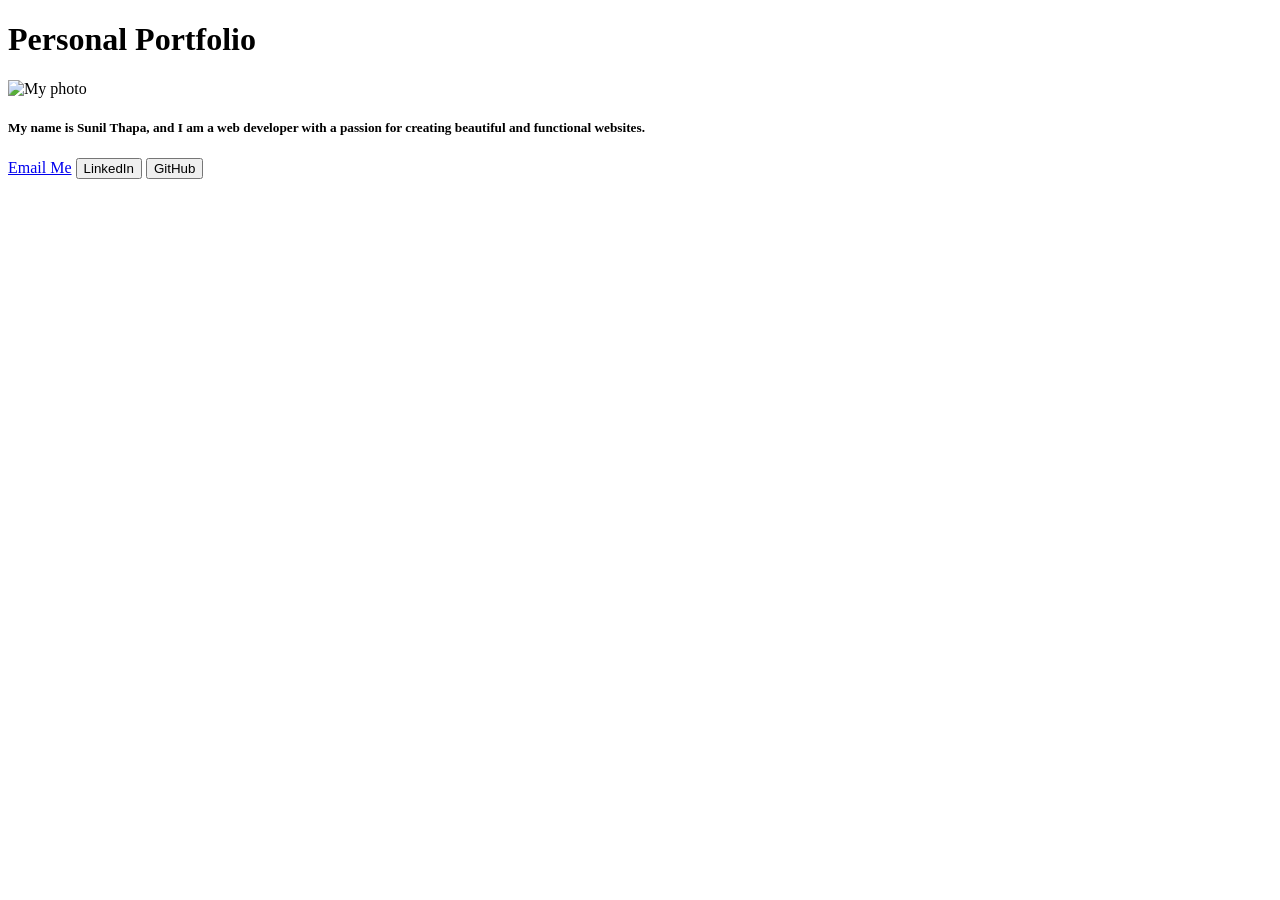
==== index.html @ ee16e1cf "Add files via upload" ====
<!doctype html>
<html lang="en">
  <head>
    <meta charset="UTF-8" />
    <meta name="viewport" content="width=device-width, initial-scale=1.0" />
    <title>Document</title>
  </head>
  <body>
    <div class="Personal portfolio">
      <h1>Personal Portfolio</h1>
      <img src="image.html.jpg" alt="My photo" width="80" height="50" />
          <h5><p>My name is Sunil Thapa, and I am a web developer with a passion for
          creating beautiful and functional websites.</p></h5>
      <a href="mailto:sunilchhetrri@gmail.com"class="btn btn-primary">Email Me</a>
      <button class="btn btn-primary" onclick="window.location.href='https://www.linkedin.com/in/sunil-thapa-2b0a1b1b3/'">LinkedIn</button>
      <button class="btn btn-primary" onclick="window.location.href='https://github.com/sunilthapa'">GitHub</button>

    </div>
  </body>
</html>
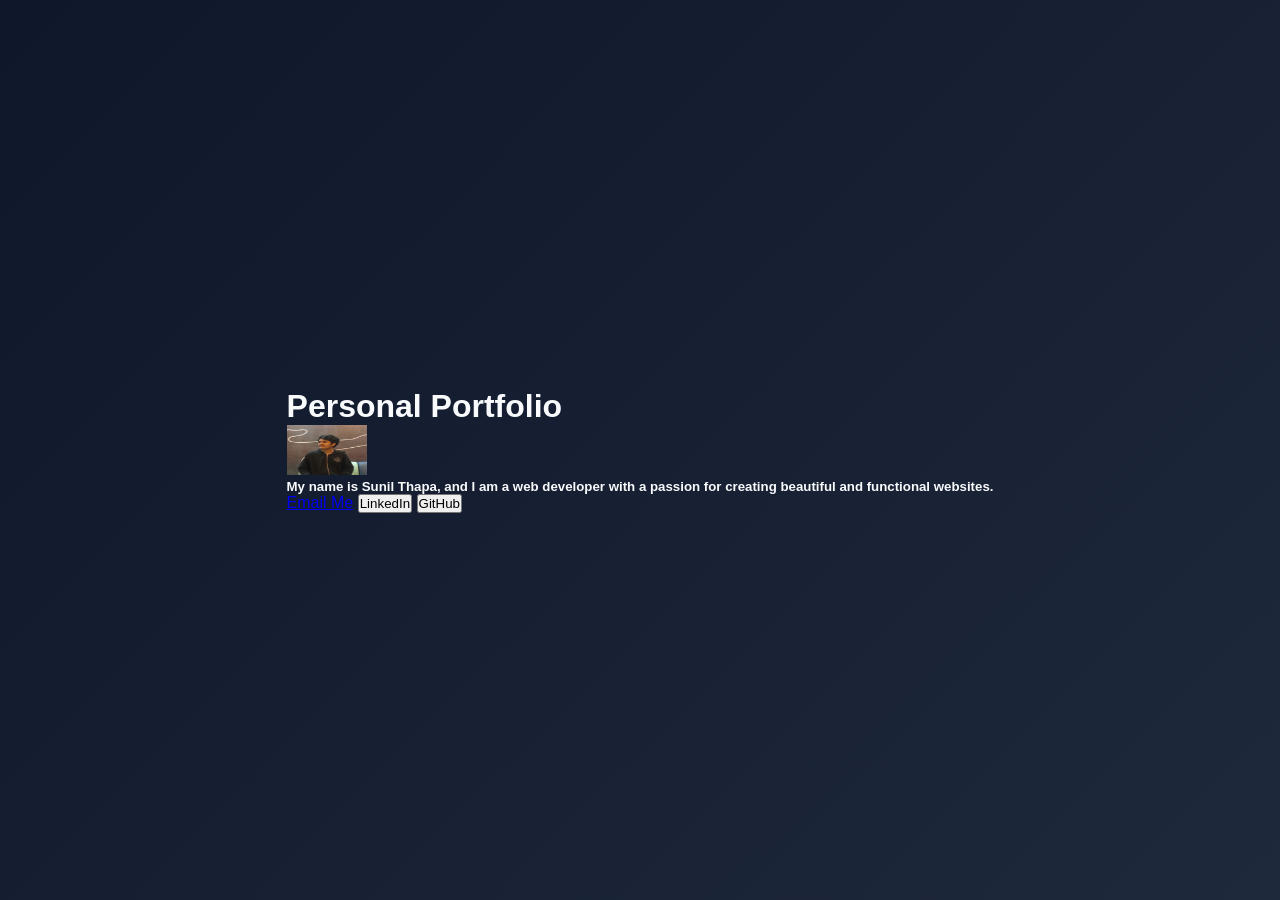
==== commit e0d45a84: "Add files via upload" ====
--- a/index.html
+++ b/index.html
@@ -4,11 +4,12 @@
     <meta charset="UTF-8" />
     <meta name="viewport" content="width=device-width, initial-scale=1.0" />
     <title>Document</title>
+    <link rel="stylesheet" href="CssStylesheet.css"/>
   </head>
   <body>
     <div class="Personal portfolio">
       <h1>Personal Portfolio</h1>
-      <img src="image.html.jpg" alt="My photo" width="80" height="50" />
+      <img src="My image.jpg" alt="My photo" width="80" height="50" />
           <h5><p>My name is Sunil Thapa, and I am a web developer with a passion for
           creating beautiful and functional websites.</p></h5>
       <a href="mailto:sunilchhetrri@gmail.com"class="btn btn-primary">Email Me</a>
--- a/CssStylesheet.css
+++ b/CssStylesheet.css
@@ -0,0 +1,112 @@
+
+/* Reset & Modern Base Styles */
+* {
+  margin: 0;
+  padding: 0;
+  box-sizing: border-box;
+  font-family: 'Inter', -apple-system, BlinkMacSystemFont, 'Segoe UI', Roboto, sans-serif;
+}
+
+body {
+  min-height: 100vh;
+  display: flex;
+  justify-content: center;
+  align-items: center;
+  background: linear-gradient(135deg, #0f172a 0%, #1e293b 100%);
+  color: #f8fafc;
+  padding: 20px;
+}
+
+/* Portfolio Card Container */
+.Personal-portfolio {
+  background: rgba(30, 41, 59, 0.7);
+  backdrop-filter: blur(12px);
+  -webkit-backdrop-filter: blur(12px);
+  border: 1px solid rgba(9, 178, 130, 0.1);
+  border-radius: 20px;
+  padding: 40px 30px;
+  max-width: 480px;
+  width: 100%;
+  text-align: center;
+  box-shadow: 0 20px 40px rgba(86, 4, 249, 0.553);
+  animation: cardFadeIn 0.8s cubic-bezier(0.16, 1, 0.3, 1) forwards;
+}
+
+/* Heading */
+.Personal-portfolio h1 {
+  font-size: 2rem;
+  font-weight: 700;
+  margin-bottom: 24px;
+  background: linear-gradient(135deg, #38bdf8 0%, #818cf8 100%);
+  -webkit-background-clip: text;
+  -webkit-text-fill-color: transparent;
+}
+
+/* Profile Image */
+.Personal-portfolio img {
+  width: 110px;
+  height: 110px;
+  object-fit: cover;
+  border-radius: 50%;
+  border: 3px solid #5b0bfb;
+  box-shadow: 0 0 20px rgba(8, 114, 221, 0.3);
+  transition: transform 0.4s ease, box-shadow 0.4s ease;
+  margin-bottom: 20px;
+}
+
+.Personal-portfolio img:hover {
+  transform: scale(1.08) rotate(3deg);
+  box-shadow: 0 0 30px rgba(34, 237, 7, 0.6);
+}
+
+/* Bio Description Paragraph */
+.Personal-portfolio p {
+  font-size: 1rem;
+  line-height: 1.6;
+  color: #cbd5e1;
+  font-weight: 400;
+  margin-bottom: 28px;
+}
+
+/* Button Group Base Layout */
+.Personal-portfolio button {
+  display: block;
+  width: 100%;
+  padding: 12px 24px;
+  margin: 10px 0;
+  border: none;
+  border-radius: 12px;
+  font-size: 0.95rem;
+  font-weight: 600;
+  cursor: pointer;
+  color: #ffffff;
+  background: linear-gradient(135deg, #14363c 0%, #331dd8 100%);
+  box-shadow: 0 4px 14px rgba(0, 5, 14, 0.205);
+  transition: all 0.3s cubic-bezier(0.4, 0, 0.2, 1);
+  position: relative;
+  overflow: hidden;
+}
+
+/* Button Hover & Active States */
+.Personal-portfolio button:hover {
+  transform: translateY(-3px);
+  box-shadow: 0 8px 22px rgba(37, 99, 235, 0.5);
+  background: linear-gradient(135deg, #3b82f6 0%, #2563eb 100%);
+}
+
+.Personal-portfolio button:active {
+  transform: translateY(-1px);
+  box-shadow: 0 4px 12px rgba(37, 99, 235, 0.4);
+}
+
+/* Keyframe Animations */
+@keyframes cardFadeIn {
+  from {
+    opacity: 0;
+    transform: translateY(30px) scale(0.95);
+  }
+  to {
+    opacity: 1;
+    transform: translateY(0) scale(1);
+  }
+}
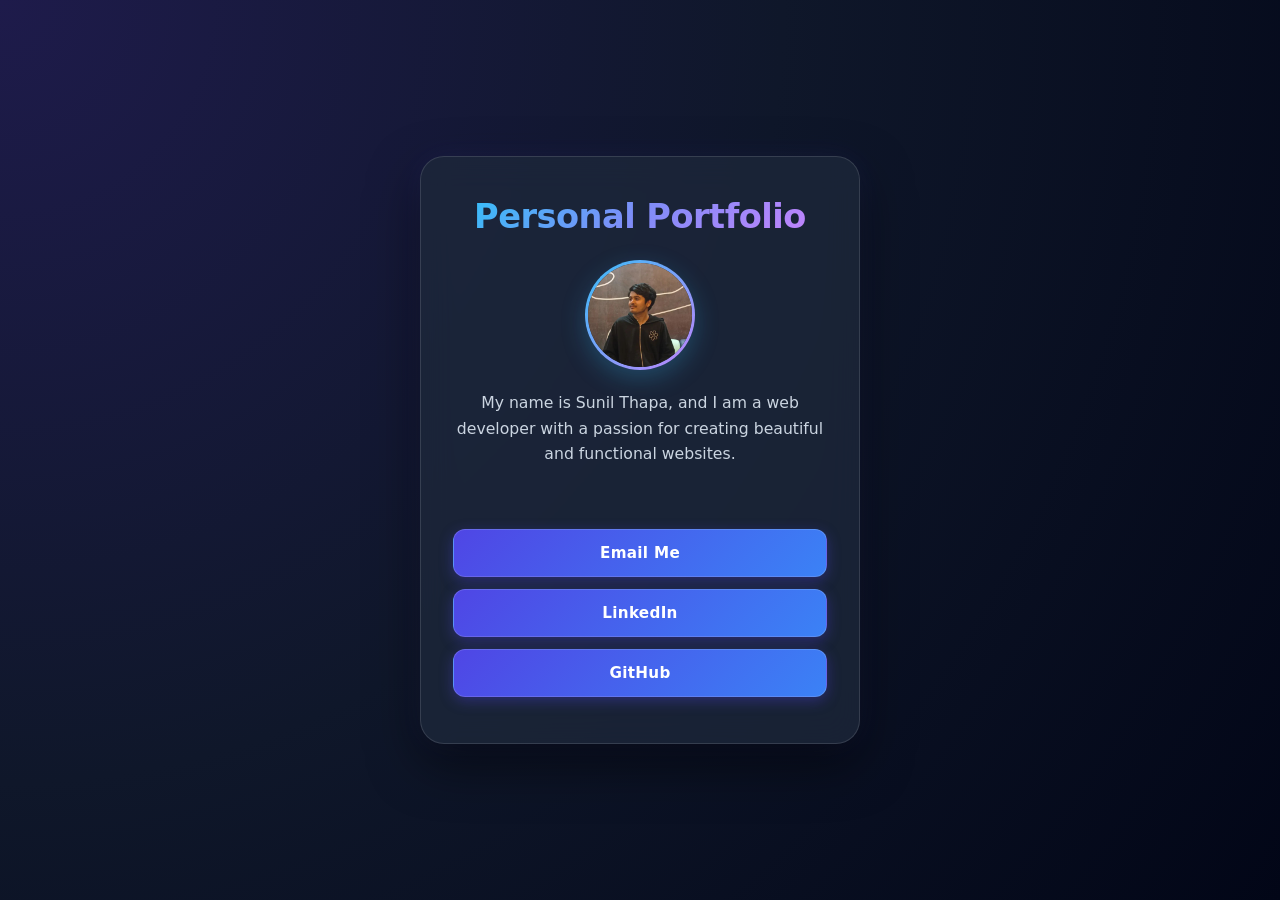
==== commit 0821fd78: "Add files via upload" ====
--- a/index.html
+++ b/index.html
@@ -4,7 +4,7 @@
     <meta charset="UTF-8" />
     <meta name="viewport" content="width=device-width, initial-scale=1.0" />
     <title>Document</title>
-    <link rel="stylesheet" href="CssStylesheet.css"/>
+    <link rel="stylesheet" href="CssStylesheet.css" />
   </head>
   <body>
     <div class="Personal portfolio">
--- a/CssStylesheet.css
+++ b/CssStylesheet.css
@@ -1,10 +1,10 @@
 
-/* Reset & Modern Base Styles */
+/* Reset & Global Box Sizing */
 * {
   margin: 0;
   padding: 0;
   box-sizing: border-box;
-  font-family: 'Inter', -apple-system, BlinkMacSystemFont, 'Segoe UI', Roboto, sans-serif;
+  font-family: 'Segoe UI', system-ui, -apple-system, BlinkMacSystemFont, Roboto, sans-serif;
 }
 
 body {
@@ -12,95 +12,148 @@
   display: flex;
   justify-content: center;
   align-items: center;
-  background: linear-gradient(135deg, #0f172a 0%, #1e293b 100%);
+  background: radial-gradient(circle at top left, #1e1b4b, #0f172a, #020617);
   color: #f8fafc;
   padding: 20px;
+  overflow-x: hidden;
 }
 
-/* Portfolio Card Container */
-.Personal-portfolio {
-  background: rgba(30, 41, 59, 0.7);
-  backdrop-filter: blur(12px);
-  -webkit-backdrop-filter: blur(12px);
-  border: 1px solid rgba(9, 178, 130, 0.1);
-  border-radius: 20px;
-  padding: 40px 30px;
-  max-width: 480px;
+/* Portfolio Card */
+.Personal,
+.portfolio,
+div[class*="Personal"] {
+  background: rgba(30, 41, 59, 0.75);
+  backdrop-filter: blur(16px);
+  -webkit-backdrop-filter: blur(16px);
+  border: 1px solid rgba(255, 255, 255, 0.125);
+  padding: 40px 32px;
+  border-radius: 24px;
+  max-width: 440px;
   width: 100%;
+  
+  /* Centering card content */
+  display: flex;
+  flex-direction: column;
+  align-items: center;
   text-align: center;
-  box-shadow: 0 20px 40px rgba(86, 4, 249, 0.553);
-  animation: cardFadeIn 0.8s cubic-bezier(0.16, 1, 0.3, 1) forwards;
+  
+  box-shadow: 0 20px 50px rgba(0, 0, 0, 0.5), 0 0 30px rgba(99, 102, 241, 0.1);
+  animation: cardEntrance 0.8s cubic-bezier(0.16, 1, 0.3, 1) forwards;
+  transition: transform 0.4s ease, box-shadow 0.4s ease;
 }
 
-/* Heading */
-.Personal-portfolio h1 {
-  font-size: 2rem;
-  font-weight: 700;
+div[class*="Personal"]:hover {
+  transform: translateY(-6px);
+  box-shadow: 0 30px 60px rgba(0, 0, 0, 0.6), 0 0 40px rgba(99, 102, 241, 0.25);
+}
+
+/* Portfolio Title */
+h1 {
+  font-size: 2.1rem;
+  font-weight: 800;
+  letter-spacing: -0.5px;
   margin-bottom: 24px;
-  background: linear-gradient(135deg, #38bdf8 0%, #818cf8 100%);
+  background: linear-gradient(135deg, #38bdf8, #818cf8, #c084fc);
   -webkit-background-clip: text;
   -webkit-text-fill-color: transparent;
 }
 
-/* Profile Image */
-.Personal-portfolio img {
-  width: 110px;
-  height: 110px;
+/* Avatar Image */
+img {
+  width: 110px !important;
+  height: 110px !important;
   object-fit: cover;
   border-radius: 50%;
-  border: 3px solid #5b0bfb;
-  box-shadow: 0 0 20px rgba(8, 114, 221, 0.3);
-  transition: transform 0.4s ease, box-shadow 0.4s ease;
+  border: 3px solid transparent;
+  background: linear-gradient(#1e293b, #1e293b) padding-box,
+              linear-gradient(135deg, #38bdf8, #c084fc) border-box;
   margin-bottom: 20px;
+  box-shadow: 0 8px 24px rgba(56, 189, 248, 0.25);
+  transition: transform 0.5s cubic-bezier(0.34, 1.56, 0.64, 1), box-shadow 0.5s ease;
 }
 
-.Personal-portfolio img:hover {
-  transform: scale(1.08) rotate(3deg);
-  box-shadow: 0 0 30px rgba(34, 237, 7, 0.6);
+img:hover {
+  transform: scale(1.1) rotate(3deg);
+  box-shadow: 0 12px 32px rgba(192, 132, 252, 0.45);
 }
 
-/* Bio Description Paragraph */
-.Personal-portfolio p {
-  font-size: 1rem;
-  line-height: 1.6;
+/* Bio Text Container */
+h5, h5 p, p {
+  font-size: 0.98rem;
+  font-weight: 400;
+  line-height: 1.65;
   color: #cbd5e1;
-  font-weight: 400;
   margin-bottom: 28px;
 }
 
-/* Button Group Base Layout */
-.Personal-portfolio button {
-  display: block;
-  width: 100%;
-  padding: 12px 24px;
-  margin: 10px 0;
-  border: none;
+/* Perfectly Aligned Button Group (Fixes misaligned buttons) */
+.Personal, div[class*="Personal"] {
+  /* Wraps actions in a clean, equal-width column layout */
+  & > a, & > button {
+    width: 100%;
+    margin: 6px 0;
+  }
+}
+
+/* Universal Button & Link Styling */
+.btn, 
+a.btn, 
+button.btn {
+  display: inline-flex;
+  justify-content: center;
+  align-items: center;
+  height: 48px;
+  padding: 0 24px;
   border-radius: 12px;
   font-size: 0.95rem;
   font-weight: 600;
+  letter-spacing: 0.3px;
+  text-decoration: none;
+  color: #ffffff;
+  background: linear-gradient(135deg, #4f46e5 0%, #3b82f6 100%);
+  border: 1px solid rgba(255, 255, 255, 0.15);
   cursor: pointer;
-  color: #ffffff;
-  background: linear-gradient(135deg, #14363c 0%, #331dd8 100%);
-  box-shadow: 0 4px 14px rgba(0, 5, 14, 0.205);
-  transition: all 0.3s cubic-bezier(0.4, 0, 0.2, 1);
   position: relative;
   overflow: hidden;
+  box-shadow: 0 4px 14px rgba(79, 70, 229, 0.35);
+  transition: all 0.3s cubic-bezier(0.4, 0, 0.2, 1);
+  user-select: none;
 }
 
-/* Button Hover & Active States */
-.Personal-portfolio button:hover {
-  transform: translateY(-3px);
-  box-shadow: 0 8px 22px rgba(37, 99, 235, 0.5);
-  background: linear-gradient(135deg, #3b82f6 0%, #2563eb 100%);
+/* Hover Shine Effect */
+.btn::before {
+  content: '';
+  position: absolute;
+  top: 0;
+  left: -100%;
+  width: 100%;
+  height: 100%;
+  background: linear-gradient(
+    90deg,
+    transparent,
+    rgba(255, 255, 255, 0.25),
+    transparent
+  );
+  transition: left 0.6s ease;
 }
 
-.Personal-portfolio button:active {
-  transform: translateY(-1px);
-  box-shadow: 0 4px 12px rgba(37, 99, 235, 0.4);
+.btn:hover::before {
+  left: 100%;
 }
 
-/* Keyframe Animations */
-@keyframes cardFadeIn {
+.btn:hover {
+  transform: translateY(-2px);
+  background: linear-gradient(135deg, #4338ca 0%, #2563eb 100%);
+  box-shadow: 0 8px 22px rgba(59, 130, 246, 0.5);
+}
+
+.btn:active {
+  transform: translateY(1px);
+  box-shadow: 0 2px 8px rgba(79, 70, 229, 0.3);
+}
+
+/* Card Load Animation */
+@keyframes cardEntrance {
   from {
     opacity: 0;
     transform: translateY(30px) scale(0.95);
